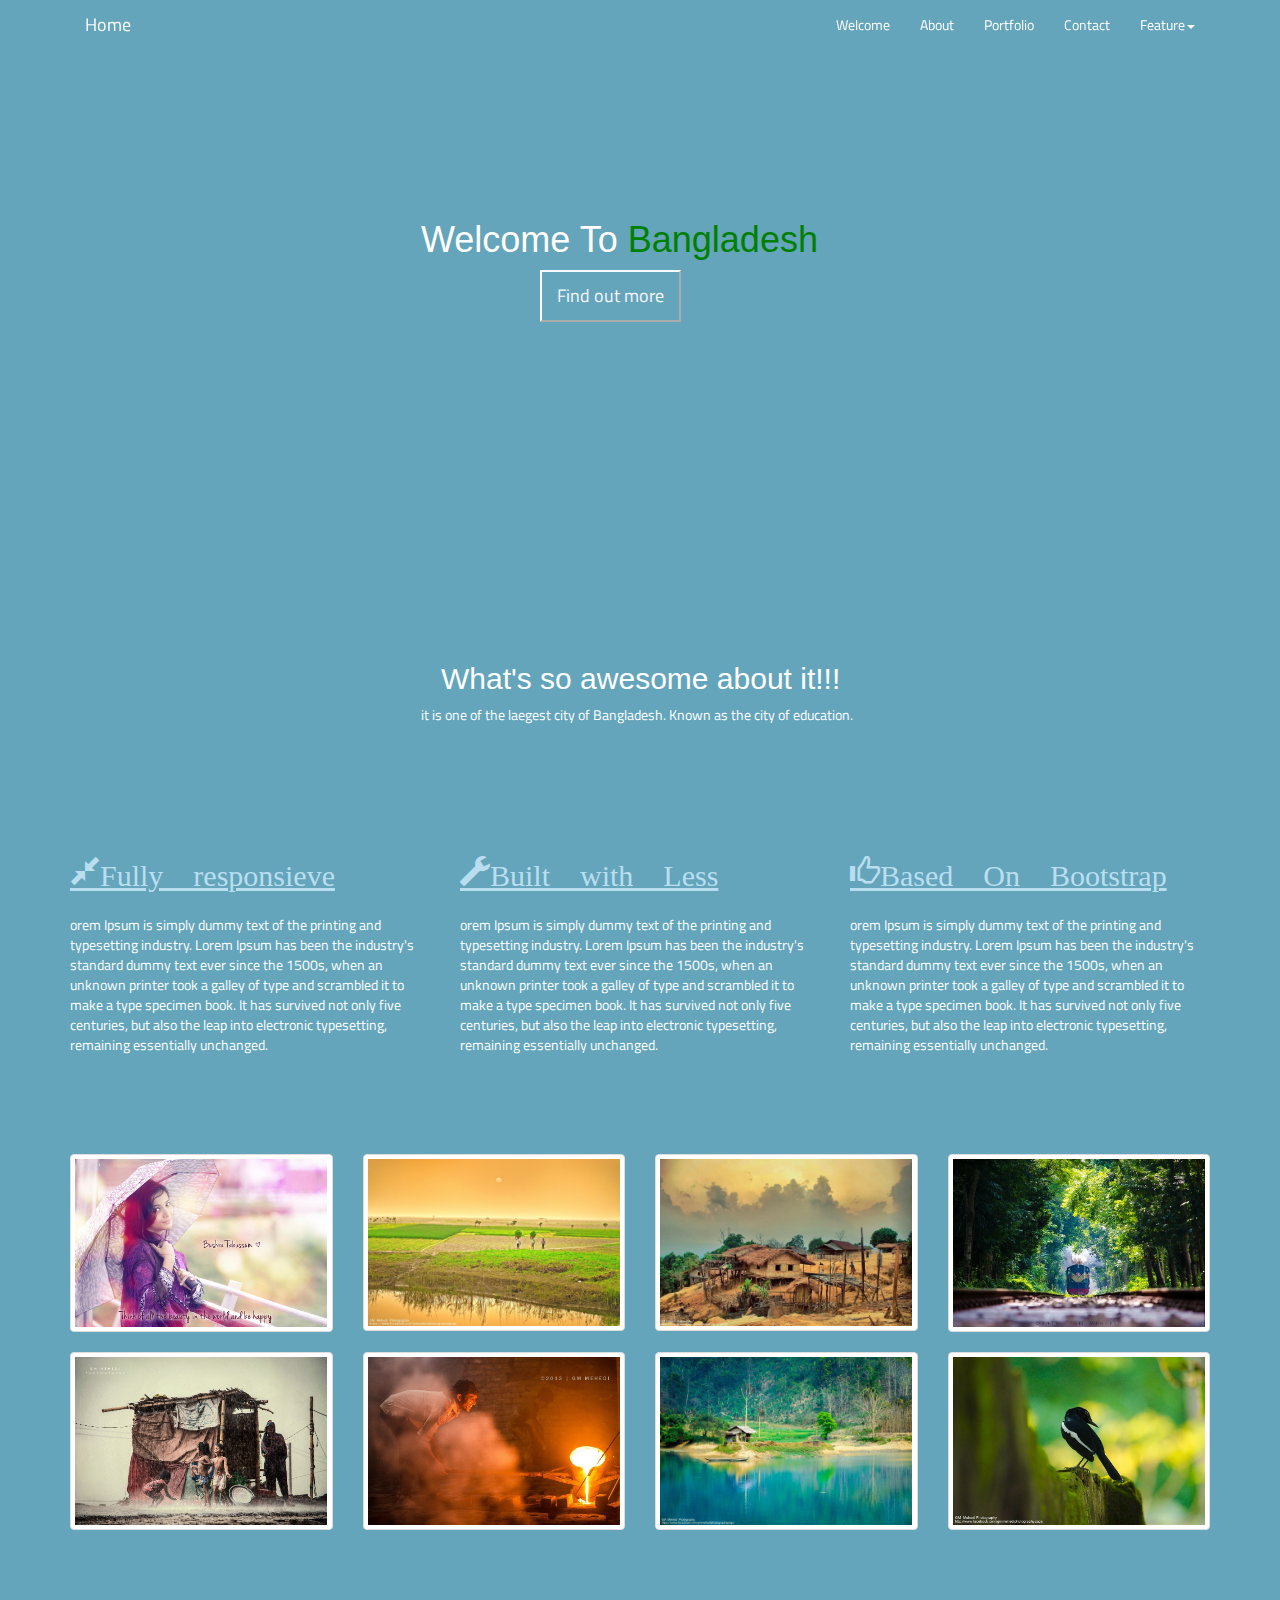
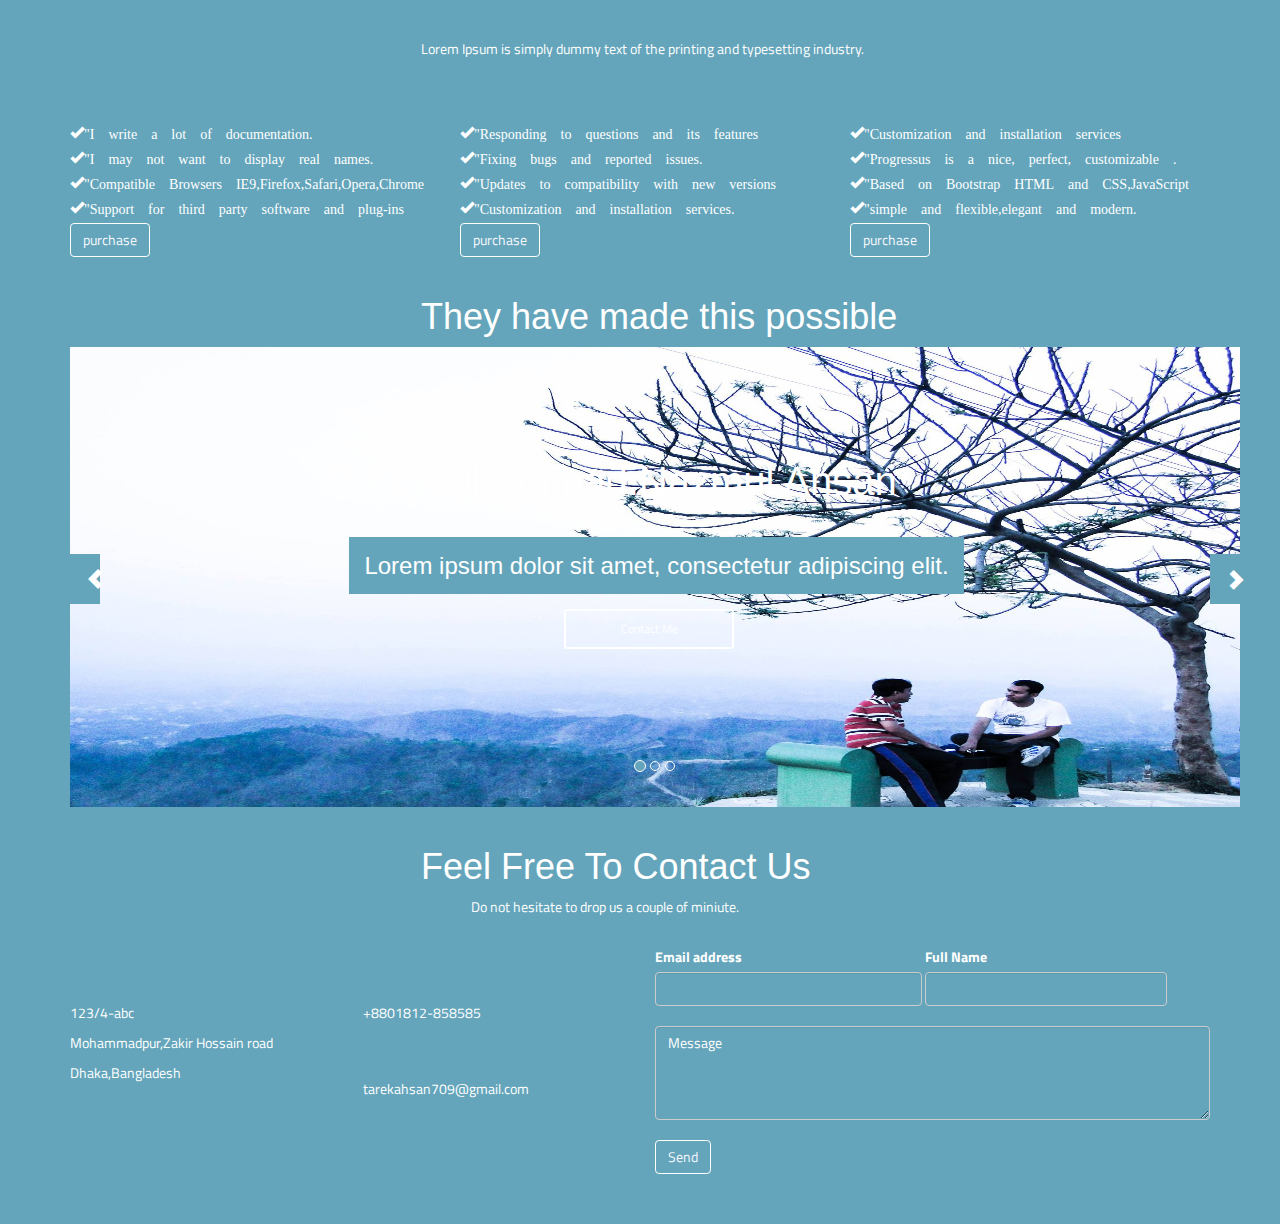
==== nazmul_Final/nazmul_Final/nazmul_ahsan/index.html @ cd001f1a "Just put a new web programming project" ====
﻿<!doctype html>
<head>
    <meta charset="utf-8">
    <title>index</title>
    <meta name="viewport" content="width=device-width, initial-scale=1.0"/>
    <link href="css/bootstrap.min.css" rel="stylesheet" type="text/css"/>
    <link href="css/bootstrap-responsive.min.css" rel="stylesheet" type="text/css"/>
    <link href="css/style.css" rel="stylesheet" type="text/css">
    <link href="js/scroll.js" rel="stylesheet" type="text/css">
    <link href='http://fonts.googleapis.com/css?family=Titillium+Web' rel='stylesheet' type='text/css'>
</head>
<body>
<nav class="navbar navbar-default navbar-inverse container navbar-fixed-top" role="navigation">
    <div class="navbar-header"><!-- -->
        <button type="button" class="navbar-toggle" data-toggle="collapse" data-target="#collapse">
            <span class="sr-only">Toggle navigation</span>
            <span class="glyphicon glyphicon-arrow-down">Menu</span>
        </button>
        <a class="navbar-brand" href="#">Home</a>

    </div>

    <div class="collapse navbar-collapse navbar-right" id="collapse">
        <ul class="nav navbar-nav">
            <li><a href="#">Welcome</a></li>
            <li><a href="#bannerSecend">About</a></li>
            <li><a href="#portfolio">Portfolio</a></li>
            <li><a href="#contact">Contact</a></li>

            <li class="dropdown">
                <a href="#" class="dropdown-toggle" data-toggle="dropdown">
                    Feature<span class="caret"></span>
                </a>
                <ul class="dropdown-menu dropdown-menu-right" role="menu">
                    <li><a href="#">Home</a></li>
                    <li class="divider"></li>
                    <li><a href="#bannerSecend">About</a></li>
                    <li class="divider"></li>
                    <li><a href="#portfolio">Portfolio</a></li>
                    <li class="divider"></li>
                    <li><a href="#contact">Contact Us</a></li>

                </ul>
            </li>


        </ul>
    </div>
    <!--End Collapse-->
</nav>


<div class="container">
<div class="row" id="bannerTextDiv">
    <div class="col-md-9 col-md-offset-3 col-sm-10 col-sm-offset-2 col-xs-10 col-xs-offset-2 ">
        <h1 id="bannerText" class="">
            Welcome To<span style="color: green"> Bangladesh</span>
        </h1>
    </div>

</div>

<div class="row">

        <div class="col-lg-7 pull-right col-md-7 pull-right col-sm-8 pull-right col-xs-8 pull-right">
            <a href="#findOut">
                  <button class="btn-group btn-default btn-lg" id="bannerButton" >Find out more

                   </button>
            </a>
        </div>

</div>

<div class="row" id="bannerSecend">
    <div class="col-md-9 col-md-offset-3 col-sm-9 col-sm-offset-2 col-xs-10 col-xs-offset-2" style="margin-top: 20px">
        <h2 class="whiteColor" style="margin-left: 20px">What's so awesome about it!!!</h2>

        <p class="whiteColor">it is one of the laegest city of Bangladesh. Known as the city of education.</p>
    </div>
</div>

<div class="row" id="bannerThird">
    <div class="col-md-4">
        <h2 class="glyphicon glyphicon-resize-small" style="color: #b9def0; text-decoration: underline">Fully responsieve</h2>

        <p class="whiteColor lastBanner">
            orem Ipsum is simply dummy text of the printing and typesetting industry. Lorem Ipsum has been the
            industry's standard dummy text ever since the 1500s, when an unknown printer took a galley of type and
            scrambled it to make a type specimen book. It has survived not only five centuries, but also the leap
            into electronic typesetting, remaining essentially unchanged.
        </p>
    </div>
    <div class="col-md-4">
        <h2 class="glyphicon  glyphicon-wrench" style="color: #b9def0; text-decoration: underline">Built with Less</h2>

        <p class="whiteColor lastBanner">
            orem Ipsum is simply dummy text of the printing and typesetting industry. Lorem Ipsum has been the
            industry's standard dummy text ever since the 1500s, when an unknown printer took a galley of type and
            scrambled it to make a type specimen book. It has survived not only five centuries, but also the leap
            into electronic typesetting, remaining essentially unchanged.
        </p>
    </div>
    <div class="col-md-4">
        <h2 class="glyphicon glyphicon-thumbs-up" style="color: #b9def0; text-decoration: underline">Based On Bootstrap</h2>

        <p class="whiteColor lastBanner">
            orem Ipsum is simply dummy text of the printing and typesetting industry. Lorem Ipsum has been the
            industry's standard dummy text ever since the 1500s, when an unknown printer took a galley of type and
            scrambled it to make a type specimen book. It has survived not only five centuries, but also the leap
            into electronic typesetting, remaining essentially unchanged.
        </p>
    </div>

</div>

<div class="row">
    <div class="col-md-9 col-md-offset-3 whiteColor">
        <h1 style="margin-left: 14px;color: #64A5BB">A picture of thousand word</h1>
    </div>
</div>

<div class="row" id="findOut" style="margin-top: 20px;">
    <div class="col-md-3">
        <div class="thumbnail">
            <div class="caption">
                <h4>Beautiful Bangladesh</h4>
                <button type="button" class="btn btn-group-sm btn-success" data-toggle="modal" data-target="#myModal1"> View</button>
                <p>Natural beautiful people</p>

            </div>
            <img src="img2/k.jpg" alt="...">
        </div>
    </div>

    <div class="col-md-3">
        <div class="thumbnail">
            <div class="caption">
                <h4>Beautiful Bangladesh</h4>
                <button type="button" class="btn btn-group-sm btn-success" data-toggle="modal" data-target="#myModal222"> View</button>
                <p>Land of Gold</p>

            </div>
            <img src="img2/g.jpg" alt="...">
        </div>
    </div>

    <div class="col-md-3">
        <div class="thumbnail">
            <div class="caption">
                <h4>Beautiful Bangladesh</h4>
                <button type="button" class="btn btn-group-sm btn-success" data-toggle="modal" data-target="#myModal3"> View</button>
                <p>Tribal of Bandorbon</p>

            </div>
            <img src="img2/f.jpg" alt="...">
        </div>
    </div>
    <div class="col-md-3">
        <div class="thumbnail">
            <div class="caption">
                <h4>Beautiful Bangladesh</h4>
                <button type="button" class="btn btn-group-sm btn-success" data-toggle="modal" data-target="#myModal4"> View</button>
                <p>Rajshai rail line</p>
            </div>
            <img src="img2/a3.jpg" alt="...">
        </div>
    </div>

</div>
<div class="row">
    <div class="col-md-3">
        <div class="thumbnail">
            <div class="caption">
                <h4>Beautiful Bangladesh</h4>
                <button type="button" class="btn btn-group-sm btn-success" data-toggle="modal" data-target="#myModal5"> View</button>
                <p>Hapiness</p>

            </div>
            <img src="img2/a2.jpg" alt="...">
        </div>
    </div>

    <div class="col-md-3">
        <div class="thumbnail">
            <div class="caption">
                <h4>Beautiful Bangladesh</h4>
                <button type="button" class="btn btn-group-sm btn-success" data-toggle="modal" data-target="#myModal6"> View</button>
                <p>Blacksmith</p>

            </div>
            <img src="img2/6.jpg" alt="...">
        </div>
    </div>

    <div class="col-md-3">
        <div class="thumbnail">
            <div class="caption">
                <h4>Beautiful Bangladesh</h4>
                <button type="button" class="btn btn-group-sm btn-success" data-toggle="modal" data-target="#myModal7"> View</button>
                <p>Life in Bandorbon</p>

            </div>
            <img src="img2/14.jpg" alt="...">
        </div>
    </div>
    <div class="col-md-3">
        <div class="thumbnail">
            <div class="caption">
                <h4>Beautiful Bangladesh</h4>
                <button type="button" class="btn btn-group-sm btn-success" data-toggle="modal" data-target="#myModal8"> View</button>
                <p>The national bired</p>

            </div>
            <img src="img2/4.jpg" alt="...">
        </div>
    </div>

</div>


<div class="row lastBanner">
    <div class="col-md-9 col-md-offset-3">
        <h1 class="whiteColor" style="margin-left: 14px;color: #64A5BB">That about 6 cup of coffe</h1>

        <p class="whiteColor"> Lorem Ipsum is simply dummy text of the printing and typesetting industry.
           </p>
    </div>
</div>

<div class="row">
    <div class="col-md-4">
        <h3 class="glyphicon glyphicon-usd " style="color: #64A5BB;"><b>10</b>Single Application</h3>

        <p class="glyphicon glyphicon-ok whiteColor">"I write a lot of documentation.</p><br/>

        <p class="glyphicon glyphicon-ok whiteColor">"I may not want to display real names.</p><br/>

        <p class="glyphicon glyphicon-ok whiteColor">"Compatible Browsers IE9,Firefox,Safari,Opera,Chrome  </p><br/>

        <p class="glyphicon glyphicon-ok whiteColor">"Support for third party software and plug-ins</p><br/>
        <button class="btn btn-default">purchase</button>
    </div>
    <div class="col-md-4">
        <h3 class="glyphicon glyphicon-usd " style="color:#64A5BB;"><b>50</b>Multi Application</h3>
        <p class="glyphicon glyphicon-ok whiteColor">"Responding to questions and its features</p><br/>

        <p class="glyphicon glyphicon-ok whiteColor">"Fixing bugs and reported issues.</p><br/>

        <p class="glyphicon glyphicon-ok whiteColor">"Updates to compatibility with new versions</p><br/>

        <p class="glyphicon glyphicon-ok whiteColor">"Customization and installation services.</p><br/>
        <button class="btn btn-default">purchase</button>

    </div>
    <div class="col-md-4">
        <h3 class="glyphicon glyphicon-usd" style="color: #64A5BB;"><b>100</b>Extended Licence</h3>

        <p class="glyphicon glyphicon-ok whiteColor">"Customization and installation services</p><br/>

        <p class="glyphicon glyphicon-ok whiteColor">"Progressus is a nice, perfect, customizable .</p><br/>

        <p class="glyphicon glyphicon-ok whiteColor">"Based on Bootstrap HTML and CSS,JavaScript</p><br/>

        <p class="glyphicon glyphicon-ok whiteColor">"simple and flexible,elegant and modern.</p><br/>
        <button class="btn btn-default">purchase</button>

    </div>
</div>

<div class="row lastBanner" id="portfolio">
    <div class="col-md-9 col-md-offset-3">
        <h1 class="whiteColor">They have made this possible</h1>
    </div>
</div>

<div class="container">
    <div class="row">
        <!-- Carousel -->
        <div id="carouselId" class="carousel slide" data-ride="carousel">
            <!-- Indicators -->
            <ol class="carousel-indicators">
                <li data-target="#carouselId" data-slide-to="0" class="active"></li>
                <li data-target="#carouselId" data-slide-to="1"></li>
                <li data-target="#carouselId" data-slide-to="2"></li>
            </ol>
            <!-- Wrapper for slides -->
            <div class="carousel-inner">
                <div class="item active">
                    <img src="img2/a9.jpg" alt="First slide">
                    <!-- Static Header -->
                    <div class="header-text hidden-xs">
                        <div class="col-md-12 text-center">
                            <h2>
                                Muhammad.Nazmul Ahsan
                            </h2>
                            <br>

                            <h3>
                                <span>Lorem ipsum dolor sit amet, consectetur adipiscing elit.</span>
                            </h3>
                            <br>

                            <div class="">
                                <a class="btn btn-theme btn-sm btn-min-block" href="#contact">Contact Me</a>
                            </div>
                        </div>
                    </div>
                    <!-- /header-text -->
                </div>
                <div class="item">
                    <img src="img2/20.jpg" alt="Second slide">
                    <!-- Static Header -->
                    <div class="header-text hidden-xs">
                        <div class="col-md-12 text-center">
                            <h2>
                                Muhammad.Nazmul Ahsan
                            </h2>
                            <br>

                            <h3>
                                <span>Lorem ipsum dolor sit amet, consectetur adipiscing elit.</span>
                            </h3>
                            <br>

                            <div class="">
                                <a class="btn btn-theme btn-sm btn-min-block" href="#">Contact Me</a>
                            </div>
                        </div>
                    </div>
                    <!-- /header-text -->
                </div>
                <div class="item">
                    <img src="img2/e.jpg" alt="Third slide">
                    <!-- Static Header -->
                    <div class="header-text hidden-xs">
                        <div class="col-md-12 text-center">
                            <h2>
                                Muhammad Nazmul Ahsan
                            </h2>
                            <br>

                            <h3>
                                <span>Lorem ipsum dolor sit amet, consectetur adipiscing elit.</span>
                            </h3>
                            <br>

                            <div class="">
                                <a class="btn btn-theme btn-sm btn-min-block" href="#">Contact Me</a>
                            </div>
                        </div>
                    </div>
                    <!-- /header-text -->
                </div>
            </div>
            <!-- Controls -->
            <a class="left carousel-control" href="#carouselId" data-slide="prev">
                <span class="glyphicon glyphicon-chevron-left"></span>
            </a>
            <a class="right carousel-control" href="#carouselId" data-slide="next">
                <span class="glyphicon glyphicon-chevron-right"></span>
            </a>
        </div>
        <!-- /carousel -->
    </div>
</div>
<div class="row lastBanner">
    <div class="col-md-9 col-md-offset-3 whiteColor">
        <h1>
            Feel Free To Contact Us
        </h1>

        <p style="margin-left: 50px">
            Do not hesitate to drop us a couple of miniute.
        </p>

    </div>
</div>
<div class="row lastBanner " style="margin-bottom: 50px" >
    <div class="col-md-3">
        <h3 style="color: #64A5BB;">Address:</h3>

        <p class="whiteColor">123/4-abc</p>

        <p class="whiteColor">Mohammadpur,Zakir Hossain road</p>

        <p class="whiteColor">Dhaka,Bangladesh</p>

    </div>
    <div class="col-md-3 whiteColor">
        <h3 style="color: #64A5BB;">Phone/Fax:</h3>

        <p>+8801812-858585</p>

        <h3 style="color: #64A5BB;">Email:</h3>

        <p>tarekahsan709@gmail.com</p><br/>

    </div>
    <div class="col-md-6 whiteColor" id="contact">
        <form class="form-inline" role="form">
            <div class="form-group">
                <label for="email">Email address</label>
                <input type="email" class="form-control" id="email">
            </div>
            <div class="form-group">
                <label for="fName">Full Name</label>
                <input type="text" class="form-control" id="fName">
            </div>
            <br/><br/>

            <div>
                <textarea class="form-control" rows="4" placeholder="Message"></textarea>
            </div>
            <br/>
            <button type="submit" class="btn btn-default">Send</button>
        </form>

    </div>
</div>




<!-- Modal -->
<div class="modal fade" id="myModal1" tabindex="-1" role="dialog" aria-labelledby="myModalLabel" aria-hidden="true">
    <div class="modal-dialog">
        <div class="modal-content">
            <div class="modal-header">
                <button type="button" class="close" data-dismiss="modal"><span aria-hidden="true">&times;</span><span class="sr-only">Close</span></button>
                <h4 class="modal-title" id="">A Beautiful Girl</h4>
            </div>
            <div class="modal-body">
                <img src="img2/k.jpg" class="img-responsive">
            </div>
            <div class="modal-footer">
                <button type="button" class="btn btn-primary" data-dismiss="modal">Close</button>
            </div>
        </div>
    </div>
</div>

<div class="modal fade" id="myModal222" tabindex="-1" role="dialog" aria-labelledby="myModalLabel" aria-hidden="true">
    <div class="modal-dialog">
        <div class="modal-content">
            <div class="modal-header">
                <button type="button" class="close" data-dismiss="modal"><span aria-hidden="true">&times;</span><span class="sr-only">Close</span></button>
                <h4 class="modal-title">The Land of Gold</h4>
            </div>
            <div class="modal-body">
                <img src="img2/g.jpg" class="img-responsive">
            </div>
            <div class="modal-footer">
                <button type="button" class="btn btn-primary" data-dismiss="modal">Close</button>
            </div>
        </div>
    </div>
</div>

<div class="modal fade" id="myModal3" tabindex="-1" role="dialog" aria-labelledby="myModalLabel" aria-hidden="true">
    <div class="modal-dialog">
        <div class="modal-content">
            <div class="modal-header">
                <button type="button" class="close" data-dismiss="modal"><span aria-hidden="true">&times;</span><span class="sr-only">Close</span></button>
                <h4 class="modal-title" id="myModalLabel3">Village of Bandorbon</h4>
            </div>
            <div class="modal-body">
                <img src="img2/f.jpg" class="img-responsive">
            </div>
            <div class="modal-footer">
                <button type="button" class="btn btn-primary" data-dismiss="modal">Close</button>
            </div>
        </div>
    </div>
</div>

<div class="modal fade" id="myModal4" tabindex="-1" role="dialog" aria-labelledby="myModalLabel" aria-hidden="true">
    <div class="modal-dialog">
        <div class="modal-content">
            <div class="modal-header">
                <button type="button" class="close" data-dismiss="modal"><span aria-hidden="true">&times;</span><span class="sr-only">Close</span></button>
                <h4 class="modal-title">Entry of Rajshahi</h4>
            </div>
            <div class="modal-body">
                <img src="img2/a3.jpg" class="img-responsive">
            </div>
            <div class="modal-footer">
                <button type="button" class="btn btn-primary" data-dismiss="modal">Close</button>
            </div>
        </div>
    </div>
</div>

<div class="modal fade" id="myModal5" tabindex="-1" role="dialog" aria-labelledby="myModalLabel" aria-hidden="true">
    <div class="modal-dialog">
        <div class="modal-content">
            <div class="modal-header">
                <button type="button" class="close" data-dismiss="modal"><span aria-hidden="true">&times;</span><span class="sr-only">Close</span></button>
                <h4 class="modal-title"> Anything can make people happy here</h4>
            </div>
            <div class="modal-body">
                <img src="img2/a2.jpg" class="img-responsive">
            </div>
            <div class="modal-footer">
                <button type="button" class="btn btn-primary" data-dismiss="modal">Close</button>
            </div>
        </div>
    </div>
</div>

<div class="modal fade" id="myModal6" tabindex="-1" role="dialog" aria-labelledby="myModalLabel" aria-hidden="true">
    <div class="modal-dialog">
        <div class="modal-content">
            <div class="modal-header">
                <button type="button" class="close" data-dismiss="modal"><span aria-hidden="true">&times;</span><span class="sr-only">Close</span></button>
                <h4 class="modal-title" >A Blacksmith in work</h4>
            </div>
            <div class="modal-body">
                <img src="img2/6.jpg" class="img-responsive">
            </div>
            <div class="modal-footer">
                <button type="button" class="btn btn-primary" data-dismiss="modal">Close</button>
            </div>
        </div>
    </div>
</div>

<div class="modal fade" id="myModal7" tabindex="-1" role="dialog" aria-labelledby="myModalLabel" aria-hidden="true">
    <div class="modal-dialog">
        <div class="modal-content">
            <div class="modal-header">
                <button type="button" class="close" data-dismiss="modal"><span aria-hidden="true">&times;</span><span class="sr-only">Close</span></button>
                <h4 class="modal-title">Life in Bandorbon</h4>
            </div>
            <div class="modal-body">
                <img src="img2/14.jpg" class="img-responsive">
            </div>
            <div class="modal-footer">
                <button type="button" class="btn btn-primary" data-dismiss="modal">Close</button>
            </div>
        </div>
    </div>
</div>

<div class="modal fade" id="myModal8" tabindex="-1" role="dialog" aria-labelledby="myModalLabel" aria-hidden="true">
    <div class="modal-dialog">
        <div class="modal-content">
            <div class="modal-header">
                <button type="button" class="close" data-dismiss="modal"><span aria-hidden="true">&times;</span><span class="sr-only">Close</span></button>
                <h4 class="modal-title" id="myModalLabel">The National Bird Of Bangladesh</h4>
            </div>
            <div class="modal-body">
                <img src="img2/4.jpg" class="img-responsive">
            </div>
            <div class="modal-footer">
                <button type="button" class="btn btn-primary" data-dismiss="modal">Close</button>
            </div>
        </div>
    </div>
</div>



</div>


<script src="js/jquery-1.10.2.min.js"></script>
<script src="js/bootstrap.min.js"></script>
<script>
    $(document).ready(function () {
        $("[rel='tooltip']").tooltip();

        $('.thumbnail').hover(
                function () {
                    $(this).find('.caption').slideDown(250); //.fadeIn(250)
                },
                function () {
                    $(this).find('.caption').slideUp(250); //.fadeOut(205)
                }
        );
    });
</script>
<script>
    $(document).ready(function(){
        var scroll_pos = 0;
        $(document).scroll(function() {
            scroll_pos = $(this).scrollTop();
            if(scroll_pos < 700) {
                $("body").css('background-color', '#64A5BB');
            }
            else if (scroll_pos >700 ) {
                $("body").css('background-color', '#3D4655');
            }


        });
    });
</script>
</body>
---- nazmul_Final/nazmul_Final/nazmul_ahsan/css/style.css ----
body{
    background-color: #64A5BB;
    font-family: 'Titillium Web', sans-serif;}
#bannerText{
    color: #ffffff;

}
#bannerTextDiv{
    margin-top: 200px;
}
#bannerSecend{
    margin-top: 300px;
}
.btn-default{
    background:none;
    border-color:#ffffff;
    box-shadow:none;
    color: ghostwhite;
}

.btn-default:hover,
.btn-default:focus,
.btn-default:active,
.btn-default.active,
.open .dropdown-toggle.btn-default {
    color: #333333;
    background-color: ghostwhite;
    border: 1px;
    border-color: ghostwhite;
}
.btn-lg {
    padding: 12px 15px;
    font-size: 18px;
    line-height: 1.33;
    border-radius: 0px;
}
.navbar .nav > li > a {
    color:  #ffffff;
}
.navbar-inverse .navbar-brand {
    color: #ffffff;
}
.navbar-brand:hover,
.navbar-brand:focus {
    text-decoration: underline;
}
.navbar-default {
    background: none;
    border:none;
}

.navbar-default .navbar-nav > li > a:hover,
.navbar-default .navbar-nav > li > a:focus {
    color: snow;
    background-color: transparent;
    text-decoration: underline;
}
#bannerButton{
    margin-left:-1em;
}
@media (min-width: 992px){
    .col-md-offset-3 {
        margin-left: 30%;
    }
}
.whiteColor{
    color: #ffffff;
}
#bannerThird{
    margin-top: 100px;
}
#pic{
    margin-left: 5%;
}
.lastBanner{
    margin-top: 20px;
}




.carousel-indicators .active {
    background-color: #64A5BB;
}

.carousel-inner img {
    width: 100%;
    max-height: 460px
}

.carousel-control {
    width: 0;
}

.carousel-control.left,
.carousel-control.right {
    opacity: 1;
    filter: alpha(opacity=100);
    background-image: none;
    background-repeat: no-repeat;
    text-shadow: none;
}

.carousel-control.left span {
    padding: 15px;
}

.carousel-control.right span {
    padding: 15px;
}

.carousel-control .glyphicon-chevron-left,
.carousel-control .glyphicon-chevron-right,
.carousel-control .icon-prev,
.carousel-control .icon-next {
    position: absolute;
    top: 45%;
    z-index: 5;
    display: inline-block;
}

.carousel-control .glyphicon-chevron-left,
.carousel-control .icon-prev {
    left: 0;
}

.carousel-control .glyphicon-chevron-right,
.carousel-control .icon-next {
    right: 0;
}

.carousel-control.left span,
.carousel-control.right span {
    background-color: #64A5BB;
}

.carousel-control.left span:hover,
.carousel-control.right span:hover {
    opacity: .7;
    filter: alpha(opacity=70);
}

/* Carousel Header Styles */
.header-text {
    position: absolute;
    top: 20%;
    left: 1.8%;
    right: auto;
    width: 96.66666666666666%;
    color: #fff;
}

.header-text h2 {
    font-size: 40px;
}

.header-text h2 span {
    background-color: #64A5BB;
    padding: 10px;
}

.header-text h3 span {
    background-color: #64A5BB;
    padding: 15px;
}

.btn-min-block {
    min-width: 170px;
    line-height: 26px;
}

.btn-theme {
    color: #fff;
    background-color: transparent;
    border: 2px solid #fff;
    margin-right: 15px;
}

.btn-theme:hover {
    color: #000;
    background-color: #fff;
    border-color: #fff;
}
.form-control {
    display: block;
    width: 100%;
    height: 34px;
    padding: 6px 12px;
    font-size: 14px;
    line-height: 1.428571429;
    color: #ffffff;
    vertical-align: middle;
    background:none;
    background-image: none;
    border: 1px solid #cccccc;
    border-radius: 4px;
    -webkit-box-shadow: inset 0 1px 1px rgba(0, 0, 0, 0.075);
    box-shadow: inset 0 1px 1px rgba(0, 0, 0, 0.075);
    -webkit-transition: border-color ease-in-out 0.15s, box-shadow ease-in-out 0.15s;
    transition: border-color ease-in-out 0.15s, box-shadow ease-in-out 0.15s;
}


.form-control:focus {
    border-color: #ffffff;
    background: #ffffff;
    color:#000000;
    outline: 0;
    -webkit-box-shadow: inset 0 1px 1px rgba(0, 0, 0, 0.075), 0 0 8px rgba(102, 175, 233, 0.6);
    box-shadow: inset 0 1px 1px rgba(0, 0, 0, 0.075), 0 0 8px rgba(102, 175, 233, 0.6);

}

.form-control:-moz-placeholder {
    color: #000000;
}

.form-control::-moz-placeholder {
    color:#000000;
    opacity: 1;
}

.form-control:-ms-input-placeholder {
    color: #000000;
}

.form-control::-webkit-input-placeholder {
    color: #ffffff;
}


.thumbnail {
    position:relative;
    overflow:hidden;
}

.caption {
    position:absolute;
    top:0;
    right:0;
    background:rgba(66, 139, 202, 0.75);
    width:100%;
    height:100%;
    padding:2%;
    display: none;
    text-align:center;
    color:#fff !important;
    z-index:2;
}
.navbar-default .navbar-nav .open .dropdown-menu > li > a:hover,
.navbar-default .navbar-nav .open .dropdown-menu > li > a:focus {
    color: deepskyblue;
    background-color: transparent;
}
.navbar-inverse .navbar-nav>.open>a, .navbar-inverse .navbar-nav>.open>a:hover, .navbar-inverse .navbar-nav>.open>a:focus {
    color: #fff;
    background-color: #64A5BB;
}
button,
input {
    color: #64A5BB;
}
button,a{
    color: #ffffff;
}

@media screen and (min-width: 768px) {
    .carousel-control .glyphicons-chevron-left,
    .carousel-control .glyphicons-chevron-right,
    .carousel-control .icon-prev,
    .carousel-control .icon-next {
        width: 30px;
        height: 30px;
        margin-top: -15px;
        margin-left: -15px;
        font-size: 20%;
    }
    .carousel-caption {
        right: 20%;
        left: 20%;
        padding-bottom: 30px;
    }
    .carousel-indicators {
        bottom: 20px;
    }
}
@media screen and (max-width: 568px) {
    h1 {
        font-size:30px;
    }
}
@media screen and (max-width: 460px) {
    h1 {
        font-size:25px;
    }
}
@media screen and (max-width: 390px) {
    h1 {
        font-size:20px;
    }
}
.navbar-inverse .navbar-collapse, .navbar-inverse .navbar-form {
    border-color: #ffffff;
}

.navbar-inverse .navbar-toggle {
    border-color: #ffffff;
}



.navbar-default .navbar-nav > li > a:hover,
.navbar-default .navbar-nav > li > a:focus {
    color: #ffffff;
    background-color: transparent;
}
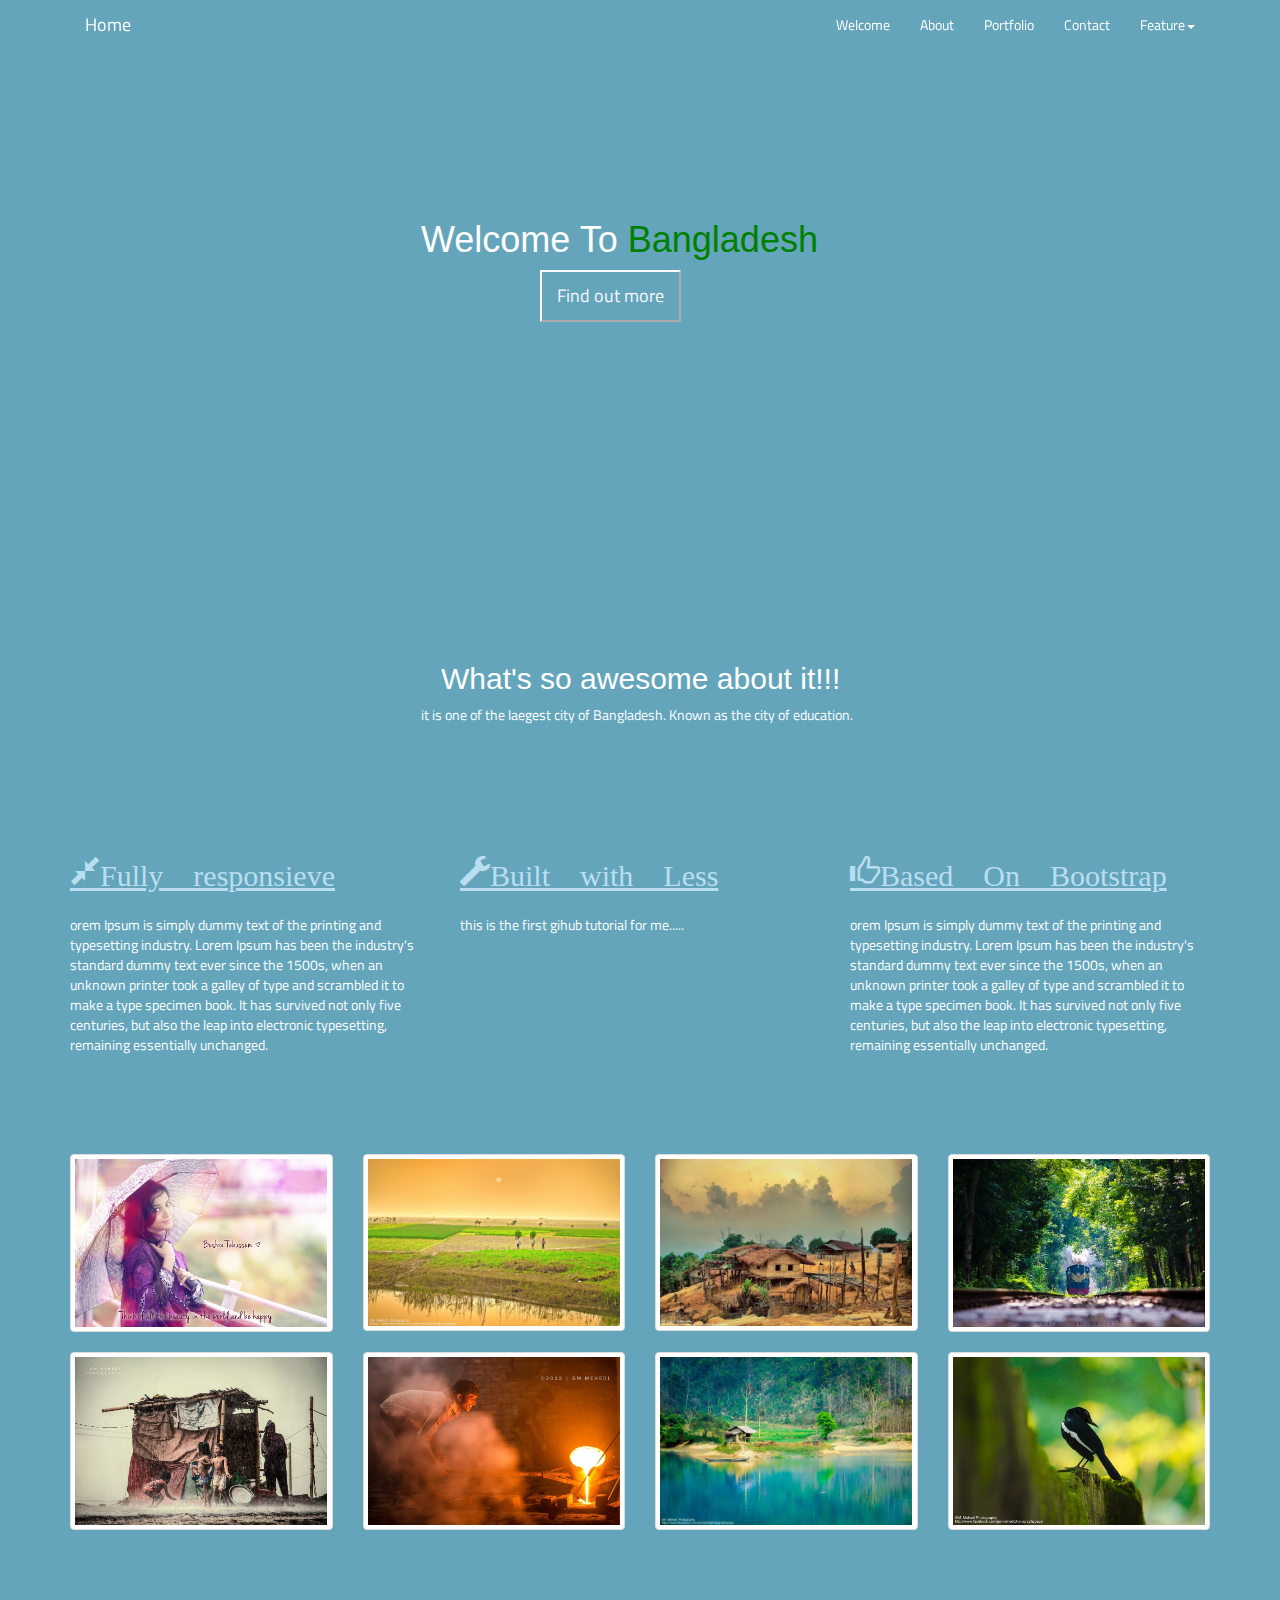
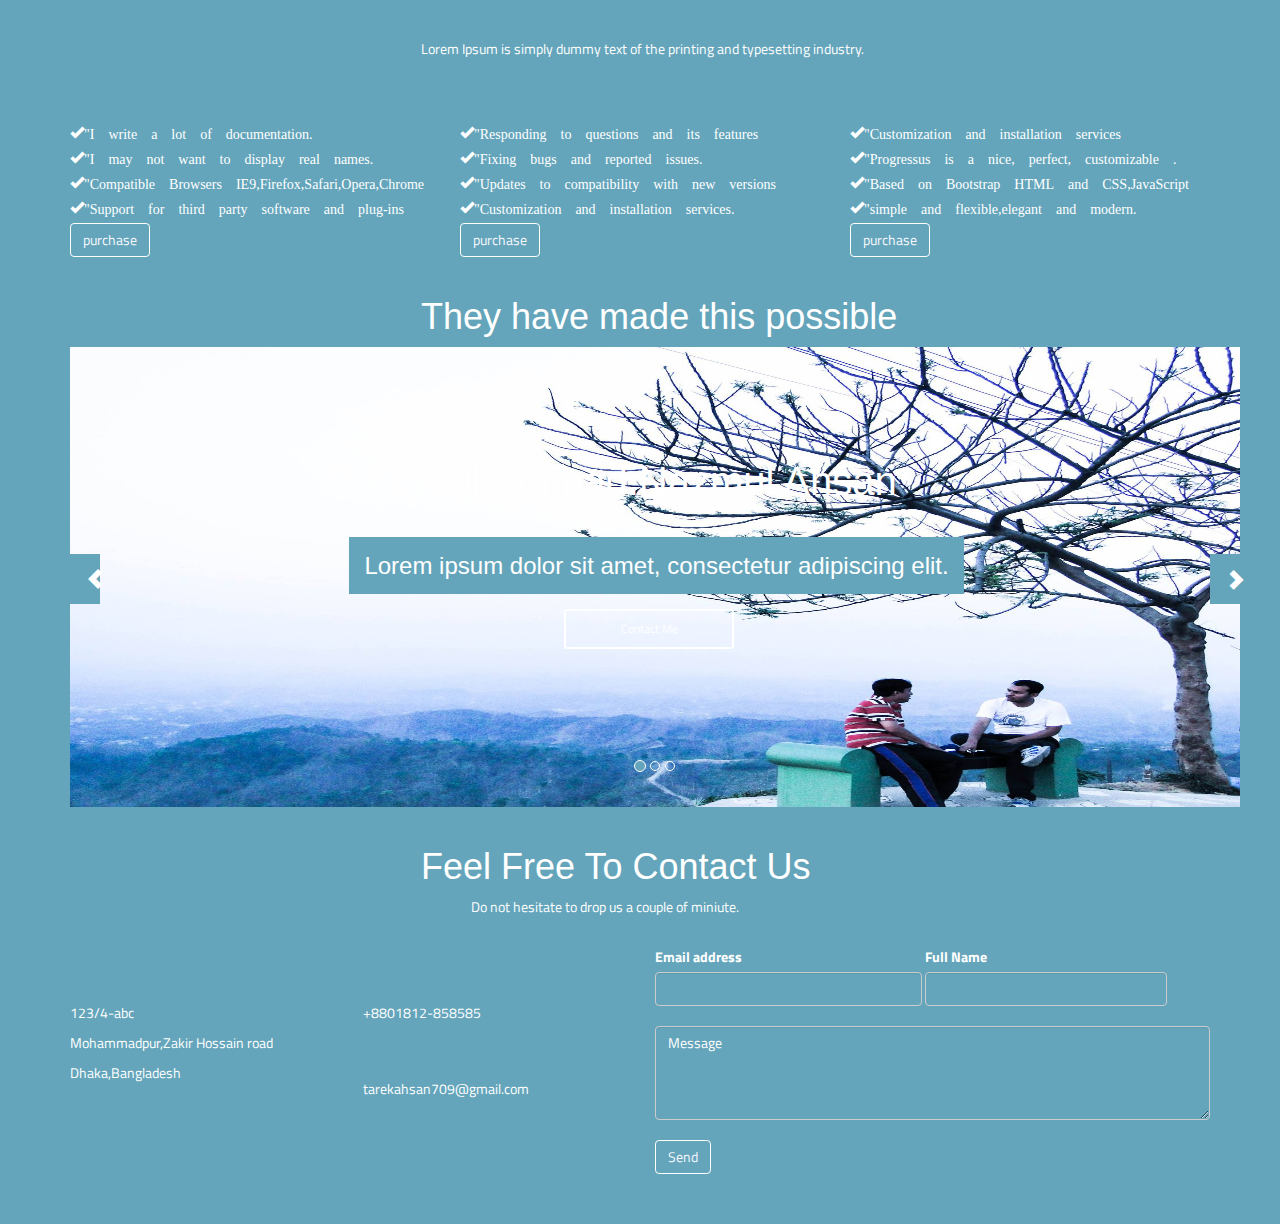
==== commit f0ca593f: "it's ok ." ====
--- a/nazmul_Final/nazmul_Final/nazmul_ahsan/index.html
+++ b/nazmul_Final/nazmul_Final/nazmul_ahsan/index.html
@@ -1,7 +1,7 @@
 ﻿<!doctype html>
 <head>
     <meta charset="utf-8">
-    <title>index</title>
+    <title>Github basic tutorial</title>
     <meta name="viewport" content="width=device-width, initial-scale=1.0"/>
     <link href="css/bootstrap.min.css" rel="stylesheet" type="text/css"/>
     <link href="css/bootstrap-responsive.min.css" rel="stylesheet" type="text/css"/>
@@ -95,10 +95,7 @@
         <h2 class="glyphicon  glyphicon-wrench" style="color: #b9def0; text-decoration: underline">Built with Less</h2>
 
         <p class="whiteColor lastBanner">
-            orem Ipsum is simply dummy text of the printing and typesetting industry. Lorem Ipsum has been the
-            industry's standard dummy text ever since the 1500s, when an unknown printer took a galley of type and
-            scrambled it to make a type specimen book. It has survived not only five centuries, but also the leap
-            into electronic typesetting, remaining essentially unchanged.
+           this is the first gihub tutorial for me.....
         </p>
     </div>
     <div class="col-md-4">
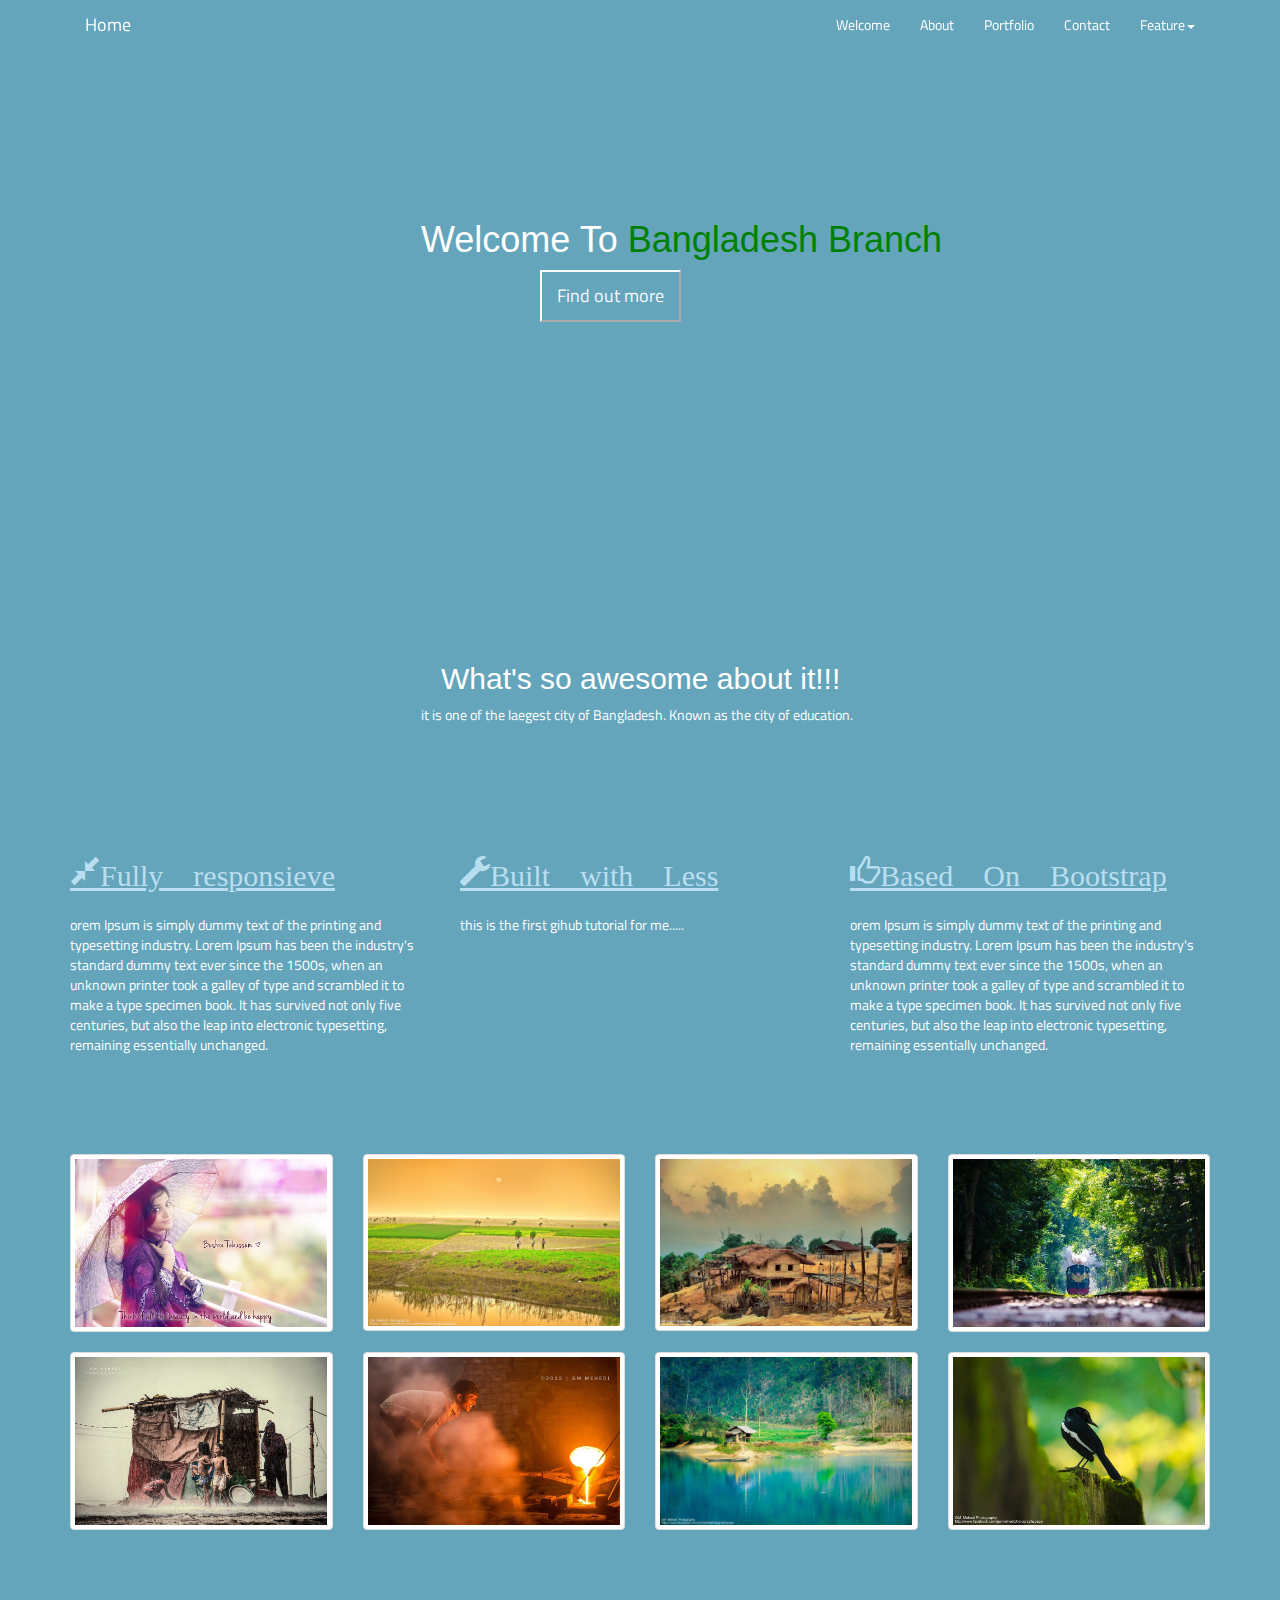
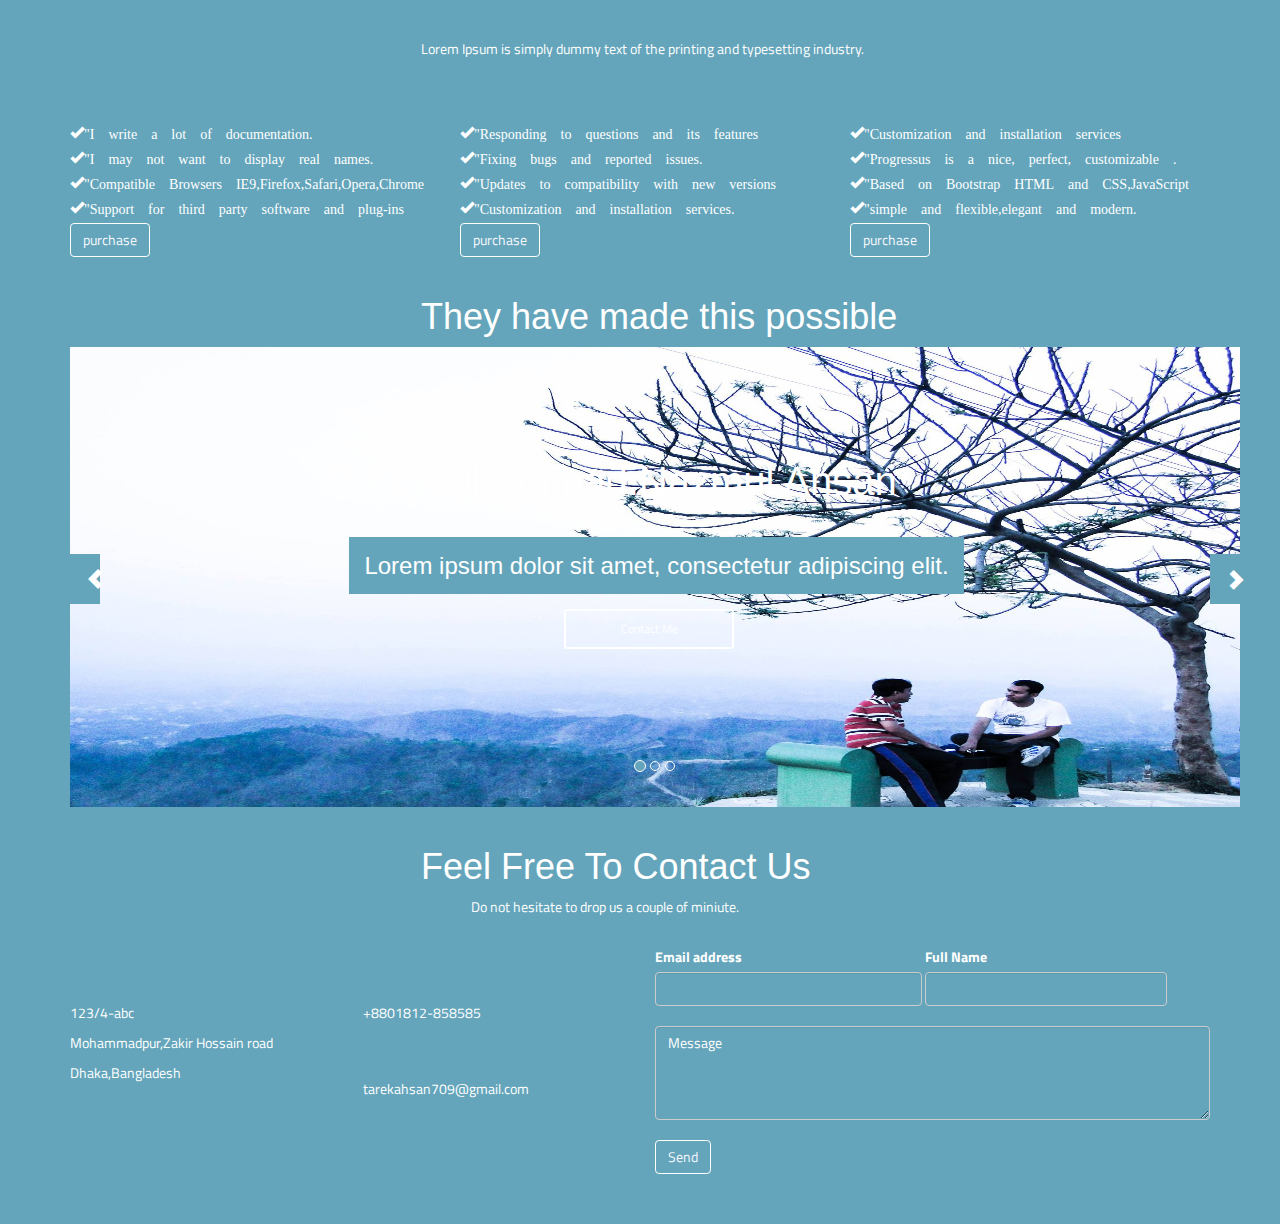
==== commit 131fcf8f: "yes it' s ok" ====
--- a/nazmul_Final/nazmul_Final/nazmul_ahsan/index.html
+++ b/nazmul_Final/nazmul_Final/nazmul_ahsan/index.html
@@ -1,7 +1,7 @@
 ﻿<!doctype html>
 <head>
     <meta charset="utf-8">
-    <title>Github basic tutorial</title>
+    <title>Github basic tutorial from branch</title>
     <meta name="viewport" content="width=device-width, initial-scale=1.0"/>
     <link href="css/bootstrap.min.css" rel="stylesheet" type="text/css"/>
     <link href="css/bootstrap-responsive.min.css" rel="stylesheet" type="text/css"/>
@@ -54,7 +54,7 @@
 <div class="row" id="bannerTextDiv">
     <div class="col-md-9 col-md-offset-3 col-sm-10 col-sm-offset-2 col-xs-10 col-xs-offset-2 ">
         <h1 id="bannerText" class="">
-            Welcome To<span style="color: green"> Bangladesh</span>
+            Welcome To<span style="color: green"> Bangladesh Branch</span>
         </h1>
     </div>
 
